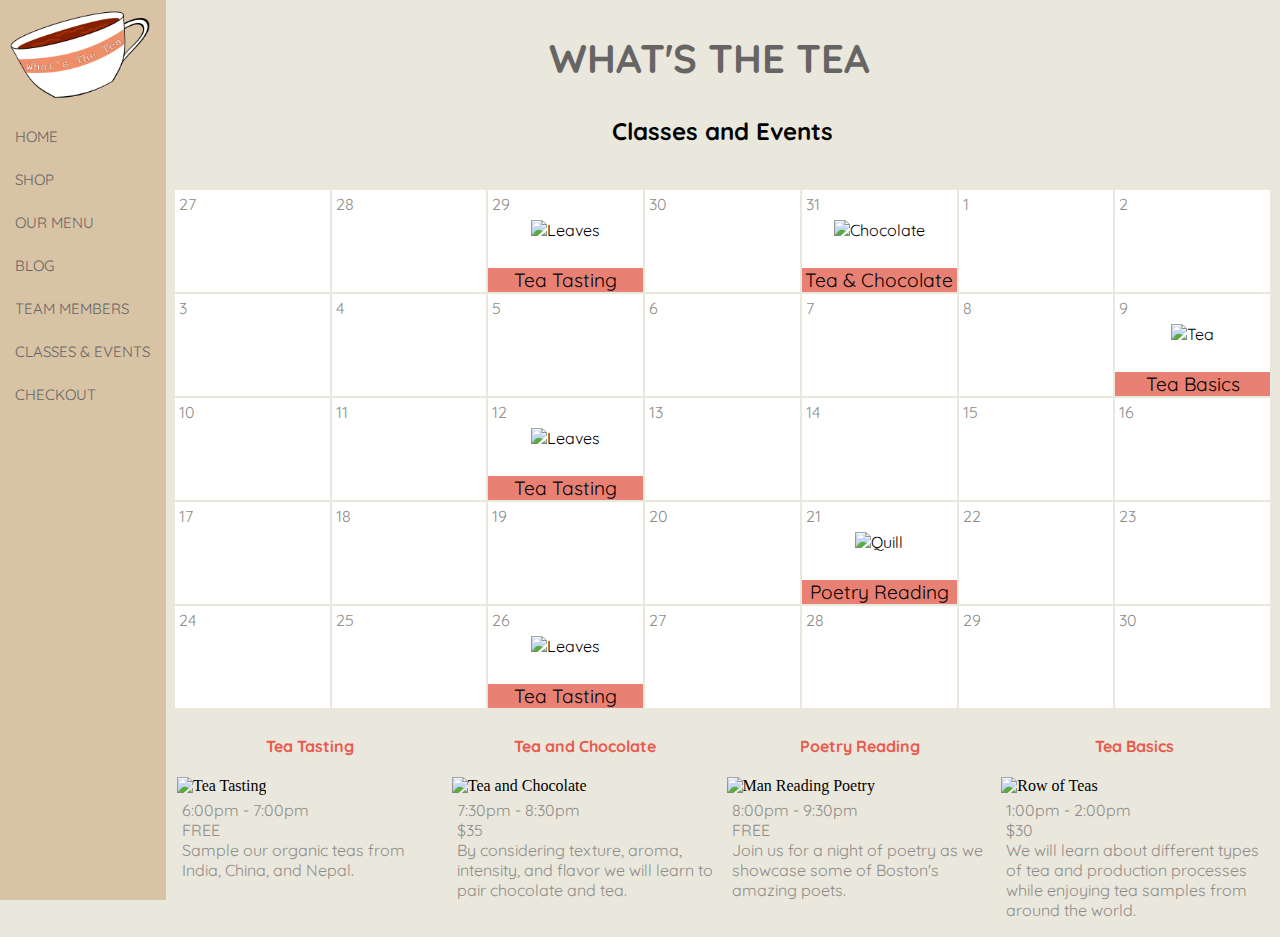
==== calendar.html @ ac6ef7a2 "Add files via upload" ====
<!DOCTYPE html>
<html>
<head>
    <script
        src="https://code.jquery.com/jquery-3.4.1.js"
        integrity="sha256-WpOohJOqMqqyKL9FccASB9O0KwACQJpFTUBLTYOVvVU="
        crossorigin="anonymous">
    </script>

    <meta charset="UTF-8">
    <title>Classes & Events</title>
    <link href="https://fonts.googleapis.com/css?family=Quicksand&display=swap" rel="stylesheet">

    <!-- Copy 2 links below for nav bar: -->
    <link rel="stylesheet" type="text/css" href="stylesheet.css">
    <link rel="stylesheet" href="https://cdnjs.cloudflare.com/ajax/libs/font-awesome/4.7.0/css/font-awesome.min.css">

    <style>
        body {
            background-color: #EAE7DC;
        }
        #calendar {
            table-layout: fixed ;
            padding-left: 165px;
            width: 100%;
            font-family: 'Quicksand', sans-serif;
        }
        #calendar .dayOweek {
            font-family: 'Quicksand', sans-serif;
            padding: 10px;
            width: 14.3%;
        }
        #calendar .day {
            width: 14.3%;
            height: 100px;
            background-color: #ffffff;
            position: relative;
        }
        #calendar .date {
            position: absolute;
            top: 4px;
            left: 4px;
            color: #8E8D8A;
            font-family: 'Quicksand', sans-serif;
        }
        #calendar .eventTitle {
            text-align: center;
            font-size: 1.5vw;
            position: absolute;
            bottom: 0px;
            left: 0px;
            background-color: #E98074;
            width: 100%;
        }
        #calendar div.eventImg {
            text-align: center;
        }
        #calendar div.eventImg img {
            width: 80%;
            padding-bottom: 15%;
            box-sizing: border-box;
            background-color: transparent;
        }
        #EventInformation {
            padding-left: 165px;
            display: flex;
            flex-direction: row;
            flex-wrap: wrap;
        }
        #EventInformation h4 {
            font-family: 'Quicksand', sans-serif;  
            color: #E85A4F; 
            text-align: center;        
        }
        #EventInformation .description {
            box-sizing: border-box;
            width: 25%;
            padding: 4px;
        }
        #EventInformation img {
            width: 100%;
            box-sizing: border-box;
        }
        #EventInformation .description .deets {
            color: #8E8D8A;
            font-family: 'Quicksand', sans-serif;
            margin: 5px;
        }

        @media screen and (max-width: 978px) {
            #EventInformation .description {
                width: 50%;
                padding: 8px;
            }
        }
        @media screen and (max-width: 650px) {
            #calendar {
                display: none;              
            }
        }
        @media screen and (max-width: 550px) {
            #EventInformation {
                padding-left: 0px;
            }
        @media screen and (max-width: 400px) {
            #EventInformation .description {
                width: 100%;
            }
        }
    </style>
</head>

<body>

    <!---------------------------------------------------------------------->
    <!--                    Every Page Has This Code                      -->
    <!---------------------------------------------------------------------->

    <div id="FixedHeader">
        <div class="icon">
            <i id="menuBars" class="fa fa-bars fa-2x"></i>
        </div>
        <img id="headLogo" src="tea.png" alt="Cup of Tea with Logo">
    </div>

    <!-- For when screen > 550 px-->
    <div class="nav">
        <img id="navLogo" src="tea.png" alt="Cup of Tea with Logo">
        <ul class="nav">
            <li><a href="">Home</a></li>
            <li><a href="shop.html">Shop</a></li>
            <li><a href="menu.html">Our Menu</a></li>
            <li><a href="Tea_blog.html">Blog</a></li>
            <li><a href="">Team Members</a></li>
            <li><a href="calendar.html">Classes & Events</a></li>
            <li><a href="">Checkout</a></li>
        </ul>   
    </div> 

    <!-- For when screen < 550 px-->
    <div class="overlay" id="overlay">
        <ul class="overlay">
            <li><a href="">Home</a></li>
            <li><a href="shop.html">Shop</a></li>
            <li><a href="menu.html">Our Menu</a></li>
            <li><a href="Tea_blog.html">Blog</a></li>
            <li><a href="">Team Members</a></li>
            <li><a href="calendar.html">Classes & Events</a></li>
            <li><a href="">Checkout</a></li>
        </ul>  
    </div>

    <script language="javascript">
        /* User has clicked menu - display overlay */
        $('#menuBars').click(function(){
            $('#menuBars').css('visibility', 'hidden');
            $('div.overlay').css('visibility', 'visible');
        })
        /* User has clicked in div, but not on a link - hide overlay */
        $('div.overlay').click(function(){
            $('div.overlay').css('visibility', 'hidden');
            $('#menuBars').css('visibility', 'visible');
        })
        /* Special event listeners to hide overlay and 
         * re-build icon when screen is resized - needed as
         * javascript overrides media queries */
        var mq1 = window.matchMedia('(min-width: 550px)');
        function deleteOverlay (e) {
            if (e.matches) {
                $('div.overlay').css('visibility', 'hidden');
                $('#menuBars').css('visibility', 'hidden');
            }
        }
        mq1.addListener(deleteOverlay);
        var mq2 = window.matchMedia('(max-width: 550px)');
        function addMenu (e) {
            if (e.matches) {
                $('#menuBars').css('visibility', 'visible');
            }
        }
        mq2.addListener(addMenu);
    </script>

    <h2 class=Title>What's The Tea</h2>
    <h2 class=pageTitle>Classes and Events</h2>

    <!---------------------------------------------------------------------->
    <!--                             Page Code                            -->
    <!---------------------------------------------------------------------->

<div id="cal">
<table id="calendar">
    <tr>
        <th class="dayOweek" id="Sunday"></th>
        <th class="dayOweek" id="Monday"></th> 
        <th class="dayOweek" id="Tuesday"></th>
        <th class="dayOweek" id="Wednesday"></th>
        <th class="dayOweek" id="Thursday"></th>
        <th class="dayOweek" id="Friday"></th>
        <th class="dayOweek" id="Saturday"></th>
    </tr>

    <tr>
        <td class="day">
            <div class="date">27</div>
        </td>
        <td class="day">
            <div class="date">28</div>
        </td>
        <td class="day">
            <div class="date">29</div>
            <div class="eventImg"><img src="CalendarImages/Leaves.png" alt="Leaves"></div>
            <div class="eventTitle">Tea Tasting</div>
        </td>
        </td>
        <td class="day">
            <div class="date">30</div>
        </td>
        </td>
        <td class="day">
            <div class="date">31</div>
            <div class="eventImg"><img src="CalendarImages/Chocolate.png" alt="Chocolate"></div>
            <div class="eventTitle">Tea & Chocolate</div>
        </td>
        </td>
        <td class="day">
            <div class="date">1</div>
        </td>
        <td class="day">
            <div class="date">2</div>
        </td>
    </tr>

    <tr>
        <td class="day">
            <div class="date">3</div>
        </td>
        <td class="day">
            <div class="date">4</div>
        </td>
        <td class="day">
            <div class="date">5</div>
        </td>
        </td>
        <td class="day">
            <div class="date">6</div>
        </td>
        </td>
        <td class="day">
            <div class="date">7</div>
        </td>
        </td>
        <td class="day">
            <div class="date">8</div>
        </td>
        <td class="day">
            <div class="date">9</div>
            <div class="eventImg"><img src="CalendarImages/teaWithLeaf.png" alt="Tea"></div>
            <div class="eventTitle">Tea Basics</div>
        </td>
    </tr>

    <tr>
        <td class="day">
            <div class="date">10</div>
        </td>
        <td class="day">
            <div class="date">11</div>
        </td>
        <td class="day">
            <div class="date">12</div>
            <div class="eventImg"><img src="CalendarImages/Leaves.png" alt="Leaves"></div>
            <div class="eventTitle">Tea Tasting</div>
        </td>
        </td>
        <td class="day">
            <div class="date">13</div>
        </td>
        </td>
        <td class="day">
            <div class="date">14</div>
        </td>
        </td>
        <td class="day">
            <div class="date">15</div>
        </td>
        <td class="day">
            <div class="date">16</div>
        </td>
    </tr>

    <tr>
        <td class="day">
            <div class="date">17</div>
        </td>
        <td class="day">
            <div class="date">18</div>
        </td>
        <td class="day">
            <div class="date">19</div>
        </td>
        </td>
        <td class="day">
            <div class="date">20</div>
        </td>
        </td>
        <td class="day">
            <div class="date">21</div>
            <div class="eventImg"><img src="CalendarImages/Quill.png" alt="Quill"></div>
            <div class="eventTitle">Poetry Reading</div>
        </td>
        </td>
        <td class="day">
            <div class="date">22</div>
        </td>
        <td class="day">
            <div class="date">23</div>
        </td>
    </tr>

    <tr>
        <td class="day">
            <div class="date">24</div>
        </td>
        <td class="day">
            <div class="date">25</div>
        </td>
        <td class="day">
            <div class="date">26</div>
            <div class="eventImg"><img src="CalendarImages/Leaves.png" alt="Leaves"></div>
            <div class="eventTitle">Tea Tasting</div>
        </td>
        </td>
        <td class="day">
            <div class="date">27</div>
        </td>
        </td>
        <td class="day">
            <div class="date">28</div>
        </td>
        </td>
        <td class="day">
            <div class="date">29</div>
        </td>
        <td class="day">
            <div class="date">30</div>
        </td>
    </tr>

</table>
</div>

<script>
    var width = window.innerWidth;
    if (width < 885) {
        $('#Sunday').html("S");
        $('#Monday').html("M");
        $('#Tuesday').html("T");
        $('#Wednesday').html("W");
        $('#Thursday').html("T");
        $('#Friday').html("F");
        $('#Saturday').html("S");
    }
    else {
        $('#Sunday').html("Sunday");
        $('#Monday').html("Monday");
        $('#Tuesday').html("Tuesday");
        $('#Wednesday').html("Wednesday");
        $('#Thursday').html("Thursday");
        $('#Friday').html("Friday");
        $('#Saturday').html("Saturday");
    }

    function EventInfo(title, time, price)
    {
        this.title = title;
        this.time = time;
        this.location = location;
        this.price = price;
    }
    var allEvents = new Array();
    allEvents["Tea Tasting"] = new EventInfo("Tea Tasting",
                                             "6:00pm - 7:00pm",
                                             0);
    allEvents["Tea & Chocolate"] = new EventInfo("Tea & Chocolate",
                                                 "7:30pm - 8:30pm",
                                                 35);
    allEvents["Poetry Reading"] = new EventInfo("Poetry Reading",
                                                "8:00pm - 9:30pm",
                                                0);
    allEvents["Tea Basics"] = new EventInfo("Tea Basics",
                                            "1:00pm - 2:00pm",
                                            30);

    $(document).ready(function(){
        var mm1 = window.matchMedia('(max-width: 865px)');
        function abbreviate (e) {
            if (e.matches) {
                $('#Sunday').html("S");
                $('#Monday').html("M");
                $('#Tuesday').html("T");
                $('#Wednesday').html("W");
                $('#Thursday').html("T");
                $('#Friday').html("F");
                $('#Saturday').html("S");
            }
        }
        mm1.addListener(abbreviate);
        var mm2 = window.matchMedia('(min-width: 865px)');
        function entireName (e) {
            if (e.matches) {
                $('#Sunday').html("Sunday");
                $('#Monday').html("Monday");
                $('#Tuesday').html("Tuesday");
                $('#Wednesday').html("Wednesday");
                $('#Thursday').html("Thursday");
                $('#Friday').html("Friday");
                $('#Saturday').html("Saturday");
            }
        }
        mm2.addListener(entireName);

        var mm3 = window.matchMedia('(max-width: 650px)');
        function addDates (e) {
            if (e.matches) {
                $('#BasicsDate').html("11/9");
                $('#PoetryDate').html("11/21");
                $('#ChocolateDate').html("10/31");
                $('#TastingDate').html("10/29, 11/12, 11/26");
            }
        }
        mm3.addListener(addDates);
        var mm4 = window.matchMedia('(min-width: 650px)');
        function removeDates (e) {
            if (e.matches) {
                $('#BasicsDate').html("");
                $('#PoetryDate').html("");
                $('#ChocolateDate').html("");
                $('#TastingDate').html("");
            }
        }
        mm4.addListener(removeDates);
    });

</script>
    
    <div id="EventInformation">
        <div class="description">
            <h4>Tea Tasting</h4>
            <img src="CalendarImages/TeaTastingEvent.jpg" alt="Tea Tasting">
            <div class="deets">
                <div id="TastingDate"></div>
                6:00pm - 7:00pm<br>
                FREE<br>
                Sample our organic teas from India, China, and Nepal. 
            </div>
        </div>
        <div class="description">
            <h4>Tea and Chocolate</h4>
            <img src="CalendarImages/TeaChocolateEvent.jpg" alt="Tea and Chocolate" id="blah">
            <div class="deets">
                <div id="ChocolateDate"></div>
                7:30pm - 8:30pm<br>
                $35<br>
                By considering texture, aroma, intensity, and flavor we will learn to pair chocolate and tea.
            </div>
        </div>
        <div class="description">
            <h4>Poetry Reading</h4>
            <img src="CalendarImages/PoetryReadingEvent.jpg" alt="Man Reading Poetry">
            <div class="deets">
                <div id="PoetryDate"></div>
                8:00pm - 9:30pm<br>
                FREE<br>
                Join us for a night of poetry as we showcase some of Boston's amazing poets.
            </div>
        </div>
        <div class="description">
            <h4>Tea Basics</h4>
            <img src="CalendarImages/TeaBasicsEvent.png" alt="Row of Teas">
            <div class="deets">
                <div id="BasicsDate"></div>
                1:00pm - 2:00pm<br>
                $30<br>
                We will learn about different types of tea and production processes while enjoying tea samples from around the world.  
            </div>
        </div>
    </div>

</body>
</html>
---- stylesheet.css ----
body {
    background-color: #EAE7DC;
}
        
/* Navigation Bar */
div.nav {
    height: 100%;
    width: 166px;
    position: fixed;
    top: 0;
    left: 0;
    background-color: #D8C3A5;
    overflow-x: hidden;
}
div.nav img {
    padding-top: 10px;
    padding-left: 10px;
    width: 140px;
}
ul.nav {
    padding-left: 15px;
    list-style-type: none;
}
ul.nav li {
    margin: 24px 0;
    font-size: 15px;
    font-family: 'Quicksand', sans-serif;
}
ul.nav li a {
    text-decoration: none;
    text-transform: uppercase;
    color: #666564;
}
ul.nav li a:hover {
    color: #000000;
}
/* Fixed Header Components */
#FixedHeader {
    text-align: center;
}
#headLogo {
    width: 160px;
}
.Title {
    font-size: 40px;
    font-family: 'Quicksand', sans-serif;
    text-align: center;
    text-transform: uppercase;
    color: #666564;
}
.pageTitle {
    padding-left: 165px;
    text-align: center;
    font-family: 'Quicksand', sans-serif;
}
/* ~Responsive~ Overlay */
div.overlay {
    text-align: center;
    visibility: hidden;
    position: fixed;
    width: 100%;
    height: 100%;
    top: 0;
    right: 0;
    left: 0;
    bottom: 0;
    background-color: rgba(0,0,0,0.9);
    z-index: 2;
}
ul.overlay {
    list-style-type: none;
}
ul.overlay li {
    margin: 24px 0;
    font-size: 15px;
    font-family: 'Quicksand', sans-serif;
}
ul.overlay li a {
    text-decoration: none;
    text-transform: uppercase;
    color: #EAE7DC;
}
ul.overlay li a:hover {
    color: #666564;
}
/* Hamburger Menu */
div.icon {
    float: right;
    color: #000000;
    visibility: visible;
}
/* Media queries control which nav bar to display */
@media screen and (max-width: 550px) {
    .nav {
        visibility: hidden;
    }
    #menuBars {
        visibility: visible;
    }
    .Title {
        display: none;
    }
    .pageTitle {
        padding-left: 0px;
    }
}
@media screen and (min-width: 550px) {
    .nav {
        visibility: visible;
    }
    div.icon {
        visibility: hidden;
    }
    div.overlay {
        visibility: hidden;               
    }
    #headLogo {
        display: none;
    }
    .Title {
        padding-left: 165px;
    }
}
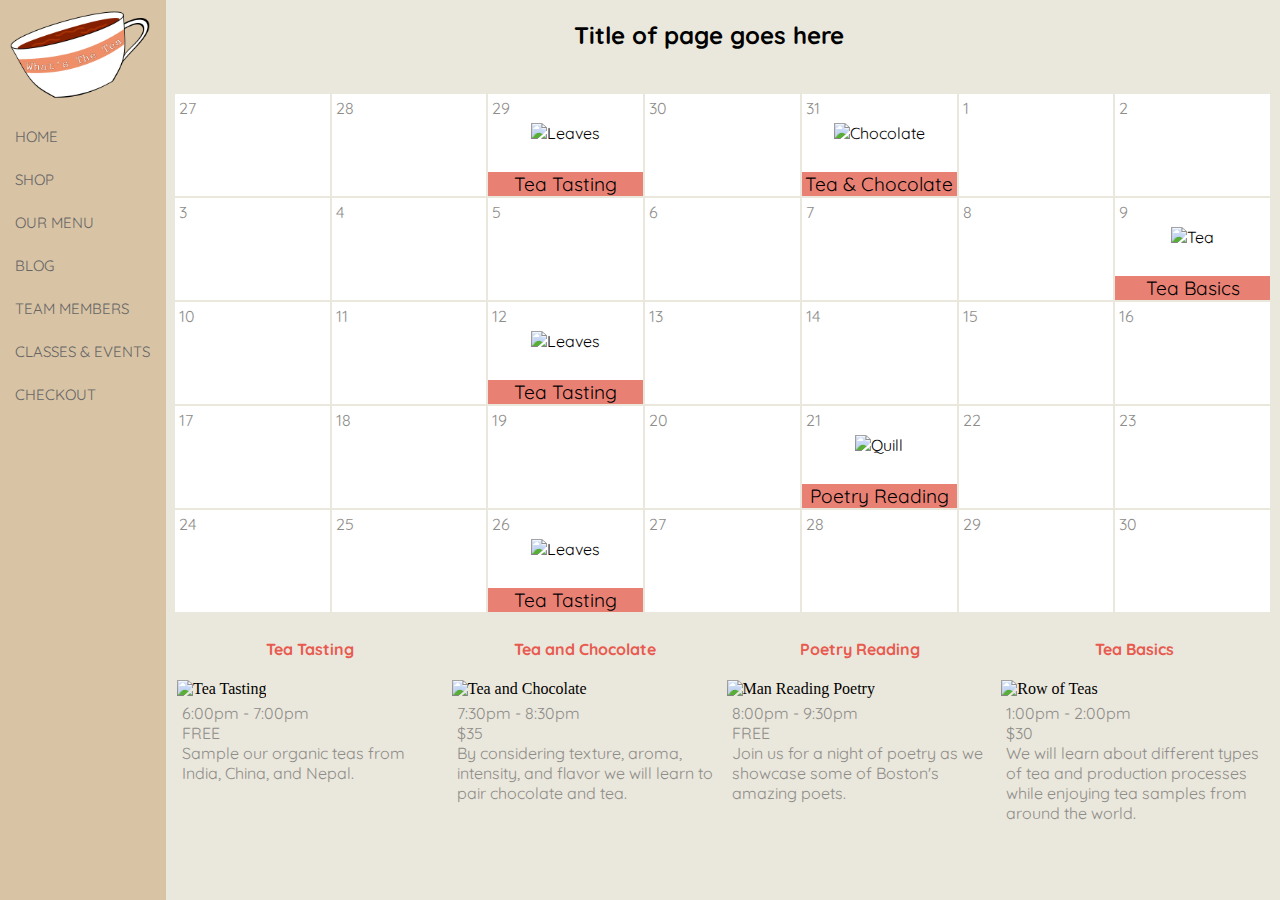
==== commit 0ac00337: "Update calendar.html" ====
--- a/calendar.html
+++ b/calendar.html
@@ -181,8 +181,7 @@
         mq2.addListener(addMenu);
     </script>
 
-    <h2 class=Title>What's The Tea</h2>
-    <h2 class=pageTitle>Classes and Events</h2>
+    <h2 class=pageTitle>Title of page goes here</h2>
 
     <!---------------------------------------------------------------------->
     <!--                             Page Code                            -->
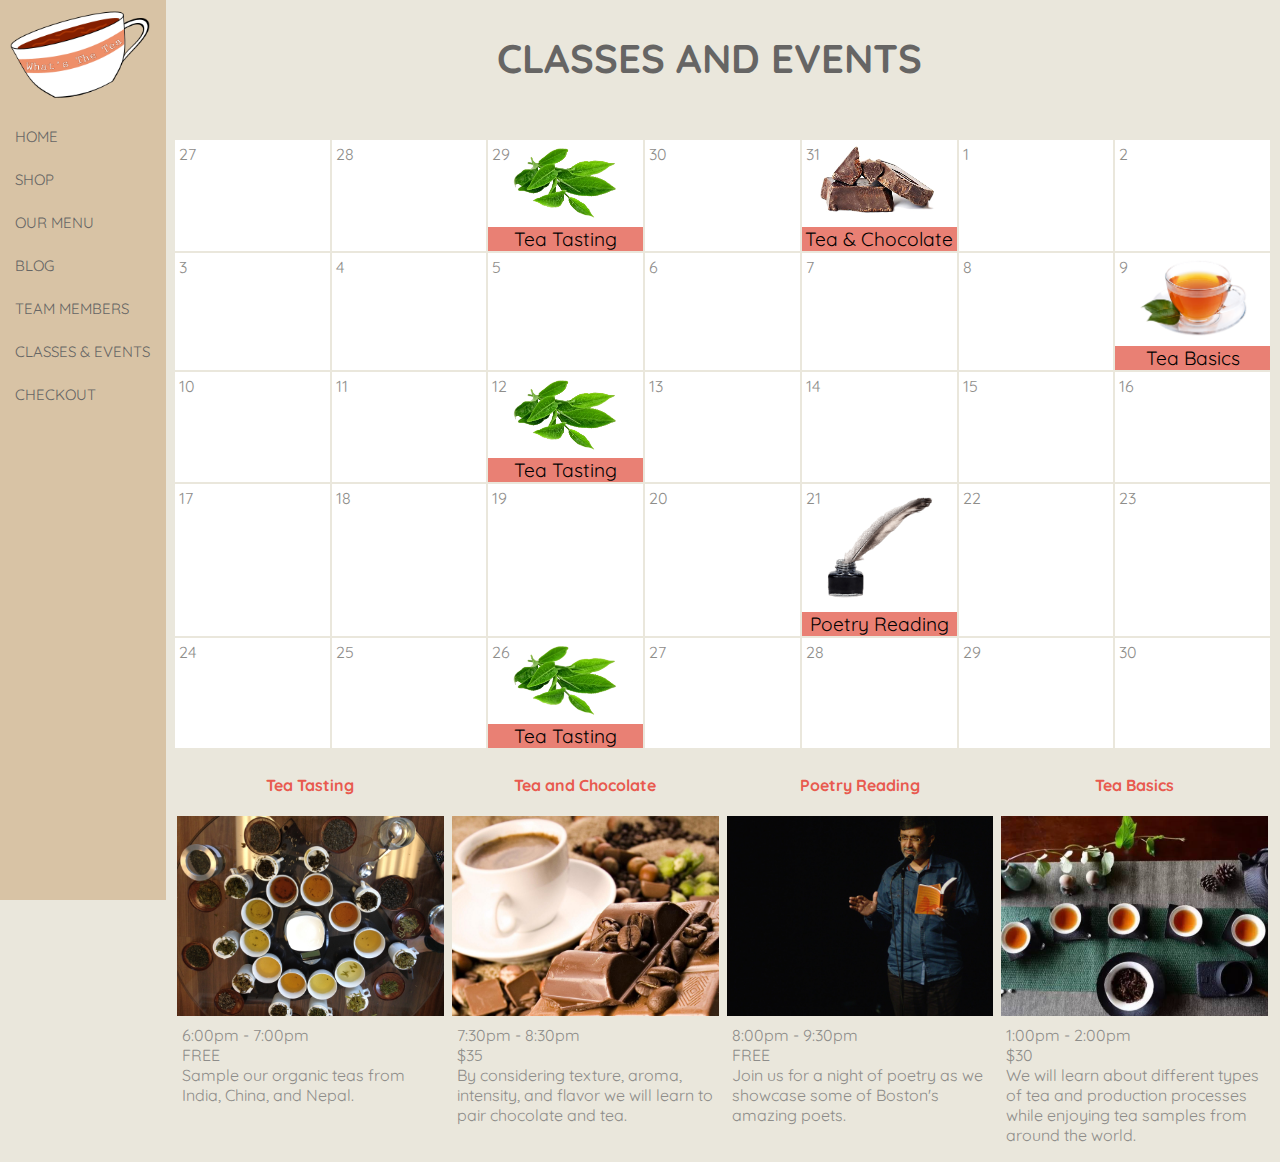
==== commit 3b966154: "Update calendar.html" ====
--- a/calendar.html
+++ b/calendar.html
@@ -181,7 +181,7 @@
         mq2.addListener(addMenu);
     </script>
 
-    <h2 class=pageTitle>Title of page goes here</h2>
+    <h2 class=pageTitle>Classes and Events</h2>
 
     <!---------------------------------------------------------------------->
     <!--                             Page Code                            -->
--- a/stylesheet.css
+++ b/stylesheet.css
@@ -41,17 +41,12 @@
 #headLogo {
     width: 160px;
 }
-.Title {
+.pageTitle {
     font-size: 40px;
     font-family: 'Quicksand', sans-serif;
     text-align: center;
     text-transform: uppercase;
     color: #666564;
-}
-.pageTitle {
-    padding-left: 165px;
-    text-align: center;
-    font-family: 'Quicksand', sans-serif;
 }
 /* ~Responsive~ Overlay */
 div.overlay {
@@ -97,12 +92,6 @@
     #menuBars {
         visibility: visible;
     }
-    .Title {
-        display: none;
-    }
-    .pageTitle {
-        padding-left: 0px;
-    }
 }
 @media screen and (min-width: 550px) {
     .nav {
@@ -117,8 +106,13 @@
     #headLogo {
         display: none;
     }
-    .Title {
+    .pageTitle {
         padding-left: 165px;
+        font-size: 40px;
+        font-family: 'Quicksand', sans-serif;
+        text-align: center;
+        text-transform: uppercase;
+        color: #666564;
     }
 }
 
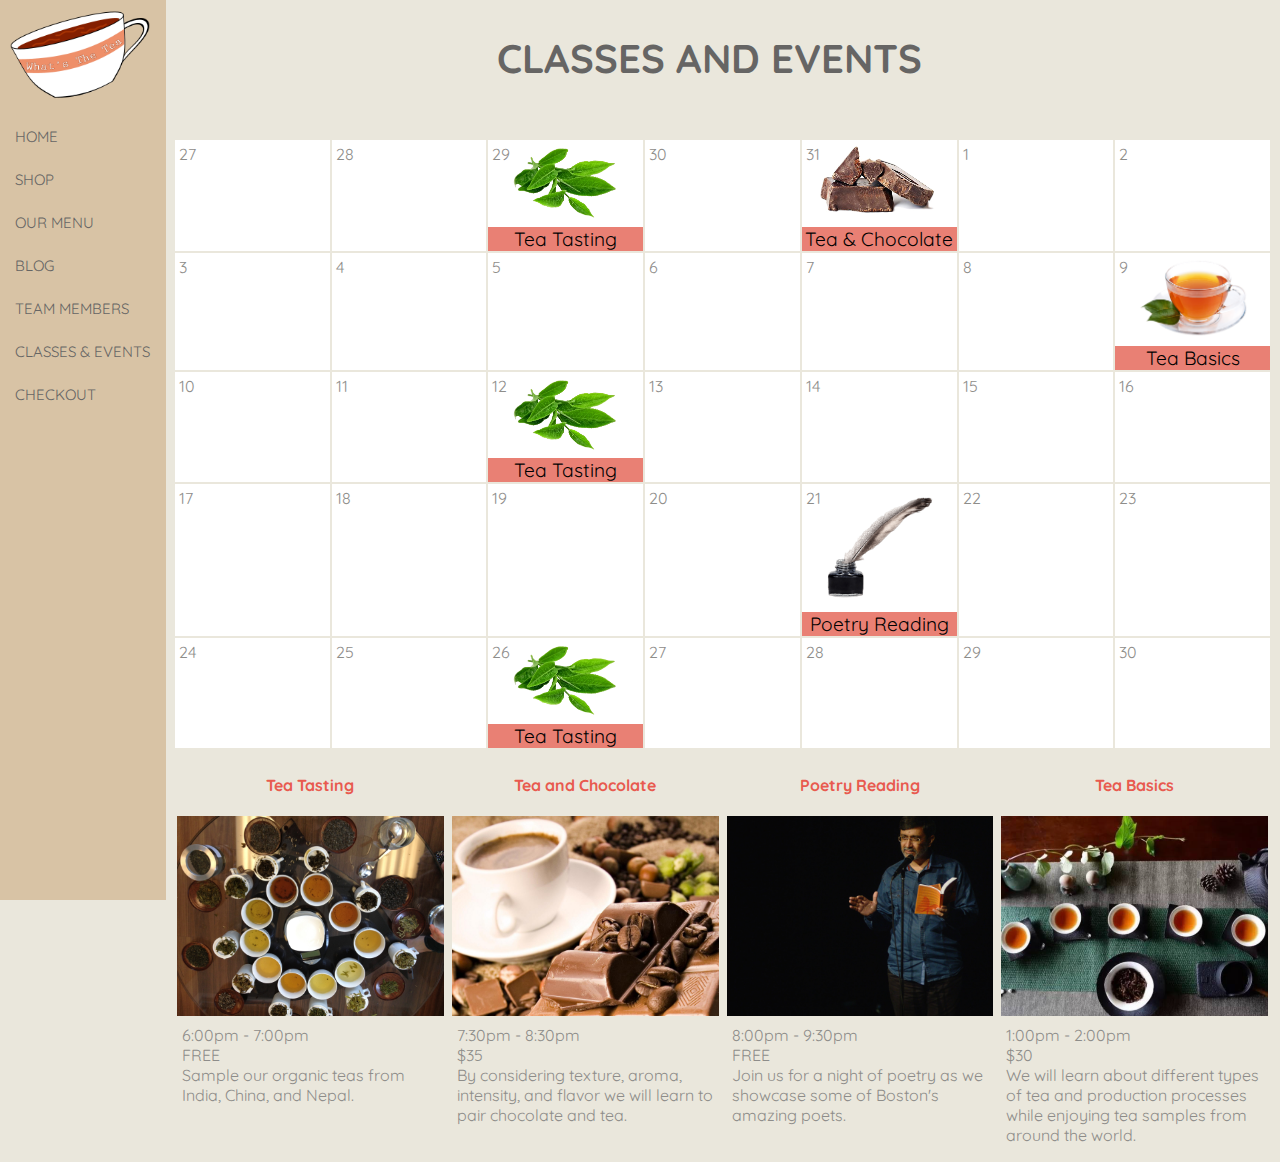
==== commit a267a921: "Update calendar.html" ====
--- a/calendar.html
+++ b/calendar.html
@@ -1,6 +1,7 @@
 <!DOCTYPE html>
 <html>
 <head>
+    <meta name="viewport" content="width=device-width, initial-scale=1.0">
     <script
         src="https://code.jquery.com/jquery-3.4.1.js"
         integrity="sha256-WpOohJOqMqqyKL9FccASB9O0KwACQJpFTUBLTYOVvVU="
@@ -127,26 +128,26 @@
     <div class="nav">
         <img id="navLogo" src="tea.png" alt="Cup of Tea with Logo">
         <ul class="nav">
-            <li><a href="">Home</a></li>
+            <li><a href="index.html">Home</a></li>
             <li><a href="shop.html">Shop</a></li>
             <li><a href="menu.html">Our Menu</a></li>
             <li><a href="Tea_blog.html">Blog</a></li>
-            <li><a href="">Team Members</a></li>
+            <li><a href="team.html">Team Members</a></li>
             <li><a href="calendar.html">Classes & Events</a></li>
-            <li><a href="">Checkout</a></li>
+            <li><a href="Checkout.html">Checkout</a></li>
         </ul>   
     </div> 
 
     <!-- For when screen < 550 px-->
     <div class="overlay" id="overlay">
         <ul class="overlay">
-            <li><a href="">Home</a></li>
+            <li><a href="index.html">Home</a></li>
             <li><a href="shop.html">Shop</a></li>
             <li><a href="menu.html">Our Menu</a></li>
             <li><a href="Tea_blog.html">Blog</a></li>
-            <li><a href="">Team Members</a></li>
+            <li><a href="team.html">Team Members</a></li>
             <li><a href="calendar.html">Classes & Events</a></li>
-            <li><a href="">Checkout</a></li>
+            <li><a href="Checkout.html">Checkout</a></li>
         </ul>  
     </div>
 
